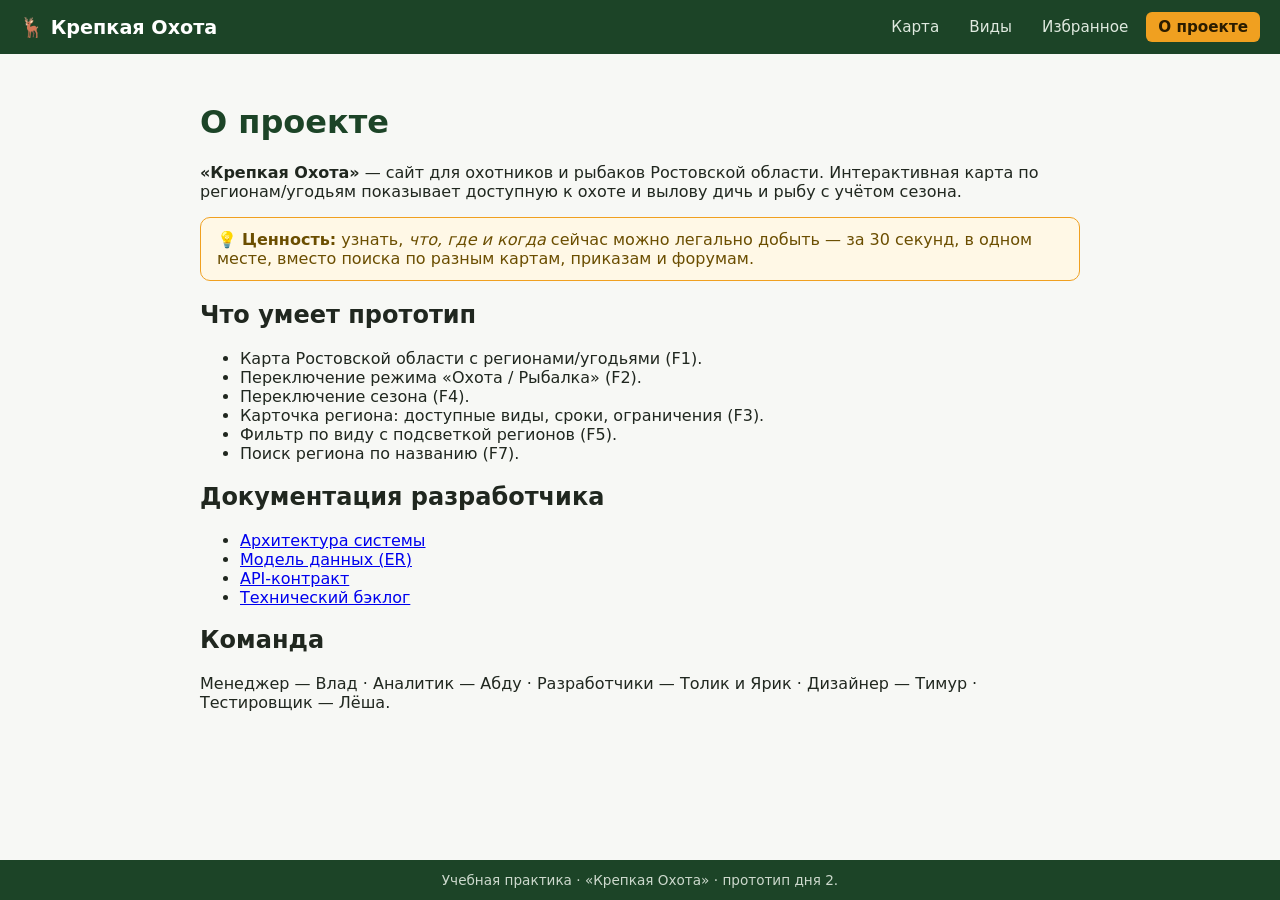
==== frontend/pages/about.html @ 649ed2ad "feat: первый технический прототип (карта, навигация, заглушки) Задача 6. Запускаемый прототип на HTM" ====
<!DOCTYPE html>
<html lang="ru">
<head>
  <meta charset="UTF-8" />
  <meta name="viewport" content="width=device-width, initial-scale=1.0" />
  <title>Крепкая Охота — о проекте</title>
  <link rel="stylesheet" href="../css/styles.css" />
</head>
<body>
  <header class="site-header">
    <a class="logo" href="../index.html">🦌 Крепкая&nbsp;Охота</a>
    <nav class="site-nav">
      <a href="../index.html">Карта</a>
      <a href="species.html">Виды</a>
      <a href="favorites.html">Избранное</a>
      <a href="about.html" class="active">О проекте</a>
    </nav>
  </header>

  <main class="page">
    <h1>О проекте</h1>
    <p><b>«Крепкая Охота»</b> — сайт для охотников и рыбаков Ростовской области.
    Интерактивная карта по регионам/угодьям показывает доступную к охоте и вылову
    дичь и рыбу с учётом сезона.</p>

    <div class="stub-note">
      💡 <b>Ценность:</b> узнать, <i>что, где и когда</i> сейчас можно легально
      добыть — за 30 секунд, в одном месте, вместо поиска по разным картам,
      приказам и форумам.
    </div>

    <h2>Что умеет прототип</h2>
    <ul>
      <li>Карта Ростовской области с регионами/угодьями (F1).</li>
      <li>Переключение режима «Охота / Рыбалка» (F2).</li>
      <li>Переключение сезона (F4).</li>
      <li>Карточка региона: доступные виды, сроки, ограничения (F3).</li>
      <li>Фильтр по виду с подсветкой регионов (F5).</li>
      <li>Поиск региона по названию (F7).</li>
    </ul>

    <h2>Документация разработчика</h2>
    <ul>
      <li><a href="../../docs/ARCHITECTURE.md">Архитектура системы</a></li>
      <li><a href="../../docs/ER-MODEL.md">Модель данных (ER)</a></li>
      <li><a href="../../docs/API.md">API-контракт</a></li>
      <li><a href="../../docs/BACKLOG.md">Технический бэклог</a></li>
    </ul>

    <h2>Команда</h2>
    <p>Менеджер — Влад · Аналитик — Абду · Разработчики — Толик и Ярик ·
    Дизайнер — Тимур · Тестировщик — Лёша.</p>
  </main>

  <footer class="site-footer">Учебная практика · «Крепкая Охота» · прототип дня 2.</footer>
</body>
</html>
---- frontend/css/styles.css ----
/* ============================================================
   Крепкая Охота — стили прототипа
   Палитра: лес/охота (зелёный) + акцент-оранжевый.
   Адаптив: десктоп — карта и панель рядом; мобильный — друг под другом.
   ============================================================ */
:root {
  --green-900: #1c4427;
  --green-700: #2f6b3d;
  --green-500: #5a9e6f;
  --green-050: #eef5ef;
  --accent: #f0a020;
  --accent-dark: #b5560a;
  --ink: #20271f;
  --muted: #6b766c;
  --bg: #f7f8f5;
  --card: #ffffff;
  --border: #d8e0d8;
  --shadow: 0 2px 10px rgba(0, 0, 0, 0.08);
}

* { box-sizing: border-box; }

body {
  margin: 0;
  font-family: "Segoe UI", Roboto, system-ui, sans-serif;
  color: var(--ink);
  background: var(--bg);
  display: flex;
  flex-direction: column;
  min-height: 100vh;
}

/* ── Шапка ── */
.site-header {
  display: flex;
  align-items: center;
  justify-content: space-between;
  flex-wrap: wrap;
  gap: 8px;
  padding: 12px 20px;
  background: var(--green-900);
  color: #fff;
}
.logo { color: #fff; font-weight: 700; font-size: 1.2rem; text-decoration: none; }
.site-nav { display: flex; gap: 6px; flex-wrap: wrap; }
.site-nav a {
  color: #dfe9df;
  text-decoration: none;
  padding: 6px 12px;
  border-radius: 6px;
  font-size: 0.95rem;
}
.site-nav a:hover { background: rgba(255, 255, 255, 0.12); }
.site-nav a.active { background: var(--accent); color: #2a1c00; font-weight: 600; }

/* ── Панель управления ── */
.controls {
  display: flex;
  flex-wrap: wrap;
  gap: 16px 24px;
  align-items: flex-end;
  padding: 14px 20px;
  background: var(--green-050);
  border-bottom: 1px solid var(--border);
}
.control { display: flex; flex-direction: column; gap: 4px; position: relative; }
.control-label { font-size: 0.8rem; color: var(--muted); }
.mode-toggle { flex-direction: row; align-items: center; gap: 6px; }
.mode-toggle .control-label { align-self: center; }

select, input[type="text"] {
  padding: 8px 10px;
  border: 1px solid var(--border);
  border-radius: 8px;
  font-size: 0.95rem;
  background: #fff;
  min-width: 160px;
}

button {
  cursor: pointer;
  border: 1px solid var(--green-700);
  background: #fff;
  color: var(--green-900);
  padding: 8px 14px;
  border-radius: 8px;
  font-size: 0.95rem;
  transition: background 0.15s, color 0.15s;
}
button:hover { background: var(--green-050); }
button.active { background: var(--green-700); color: #fff; }
button.ghost { border-color: var(--border); color: var(--muted); padding: 8px 12px; }

/* ── Результаты поиска ── */
.search-results {
  list-style: none;
  margin: 4px 0 0;
  padding: 0;
  position: absolute;
  top: 100%;
  left: 0;
  right: 0;
  background: #fff;
  border: 1px solid var(--border);
  border-radius: 8px;
  box-shadow: var(--shadow);
  z-index: 1000;
  max-height: 220px;
  overflow: auto;
}
.search-results:empty { display: none; }
.search-results li { padding: 8px 12px; cursor: pointer; }
.search-results li:hover { background: var(--green-050); }
.search-results li.muted { color: var(--muted); cursor: default; }

/* ── Раскладка карта + панель ── */
.layout {
  flex: 1;
  display: grid;
  grid-template-columns: 1fr 360px;
  gap: 0;
  min-height: 460px;
}
.map { width: 100%; height: 100%; min-height: 460px; background: #dde3da; }
.map-error {
  display: flex; flex-direction: column; align-items: center; justify-content: center;
  height: 100%; gap: 12px; color: var(--muted); text-align: center; padding: 20px;
}

/* ── Боковая панель ── */
.panel {
  background: var(--card);
  border-left: 1px solid var(--border);
  padding: 18px;
  overflow: auto;
}
.panel h2 { margin: 0 0 8px; color: var(--green-900); }
.panel-empty { color: var(--muted); line-height: 1.5; }
.badges { display: flex; gap: 6px; margin-bottom: 12px; }
.badge {
  background: var(--green-050); color: var(--green-700);
  border: 1px solid var(--border); border-radius: 999px;
  padding: 2px 10px; font-size: 0.8rem;
}
.hint { color: var(--muted); font-size: 0.8rem; margin-top: 12px; }

/* ── Список видов ── */
.species-list { list-style: none; margin: 0; padding: 0; display: flex; flex-direction: column; gap: 8px; }
.species-row {
  display: grid;
  grid-template-columns: 28px 1fr auto;
  grid-template-areas: "emoji name status" "emoji period restr";
  gap: 2px 8px;
  padding: 10px;
  border: 1px solid var(--border);
  border-radius: 10px;
  background: #fff;
}
.species-row.allowed { border-left: 4px solid var(--green-500); }
.species-row.closed { border-left: 4px solid #c9534f; opacity: 0.8; }
.sp-emoji { grid-area: emoji; font-size: 1.3rem; }
.sp-name { grid-area: name; font-weight: 600; }
.sp-status { grid-area: status; font-size: 0.85rem; }
.sp-period { grid-area: period; color: var(--muted); font-size: 0.85rem; }
.sp-restr { grid-area: restr; color: var(--accent-dark); font-size: 0.8rem; text-align: right; }

/* ── Подвал ── */
.site-footer {
  padding: 12px 20px;
  background: var(--green-900);
  color: #cdd9cd;
  font-size: 0.85rem;
  text-align: center;
}

/* ── Контентные страницы (заглушки) ── */
.page { max-width: 920px; margin: 0 auto; padding: 28px 20px; flex: 1; width: 100%; }
.page h1 { color: var(--green-900); }
.stub-note {
  background: #fff8e6; border: 1px solid var(--accent);
  border-radius: 10px; padding: 12px 16px; color: #6b4e00; margin: 16px 0;
}
.card-grid { display: grid; grid-template-columns: repeat(auto-fill, minmax(200px, 1fr)); gap: 14px; margin-top: 16px; }
.species-card {
  background: #fff; border: 1px solid var(--border); border-radius: 12px;
  padding: 16px; box-shadow: var(--shadow);
}
.species-card .emoji { font-size: 2rem; }
.species-card h3 { margin: 6px 0 2px; }
.species-card .latin { color: var(--muted); font-style: italic; font-size: 0.85rem; }
.filter-bar { display: flex; gap: 8px; margin: 16px 0; flex-wrap: wrap; }

/* ── Адаптив ── */
@media (max-width: 820px) {
  .layout { grid-template-columns: 1fr; }
  .panel { border-left: none; border-top: 1px solid var(--border); }
  .map { min-height: 360px; }
}
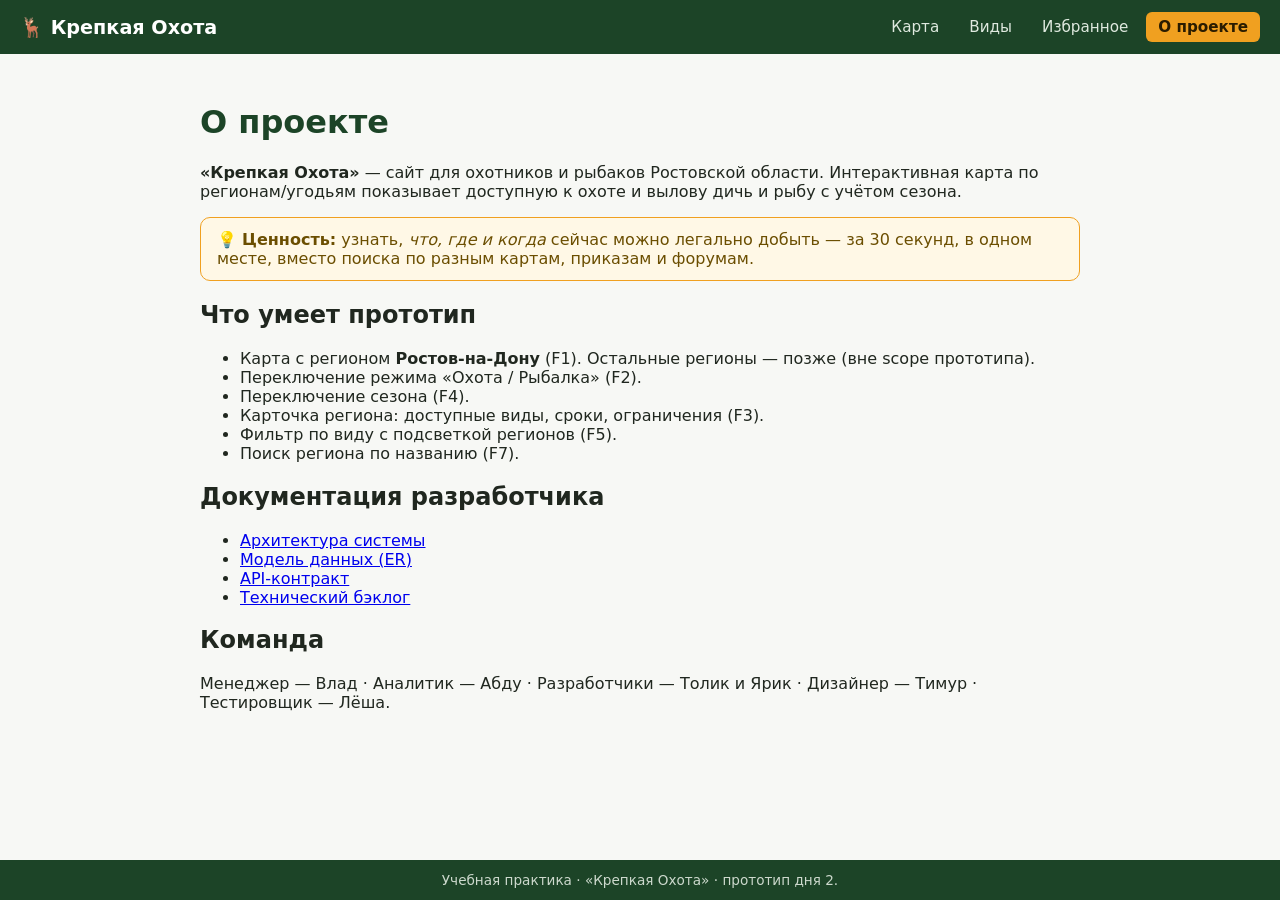
==== commit 5ce4d6d2: "refactor: сузить scope прототипа до региона Ростов-на-Дону Решение команды: прорабатываем только Рос" ====
--- a/frontend/pages/about.html
+++ b/frontend/pages/about.html
@@ -31,7 +31,7 @@
 
     <h2>Что умеет прототип</h2>
     <ul>
-      <li>Карта Ростовской области с регионами/угодьями (F1).</li>
+      <li>Карта с регионом <b>Ростов-на-Дону</b> (F1). Остальные регионы — позже (вне scope прототипа).</li>
       <li>Переключение режима «Охота / Рыбалка» (F2).</li>
       <li>Переключение сезона (F4).</li>
       <li>Карточка региона: доступные виды, сроки, ограничения (F3).</li>
